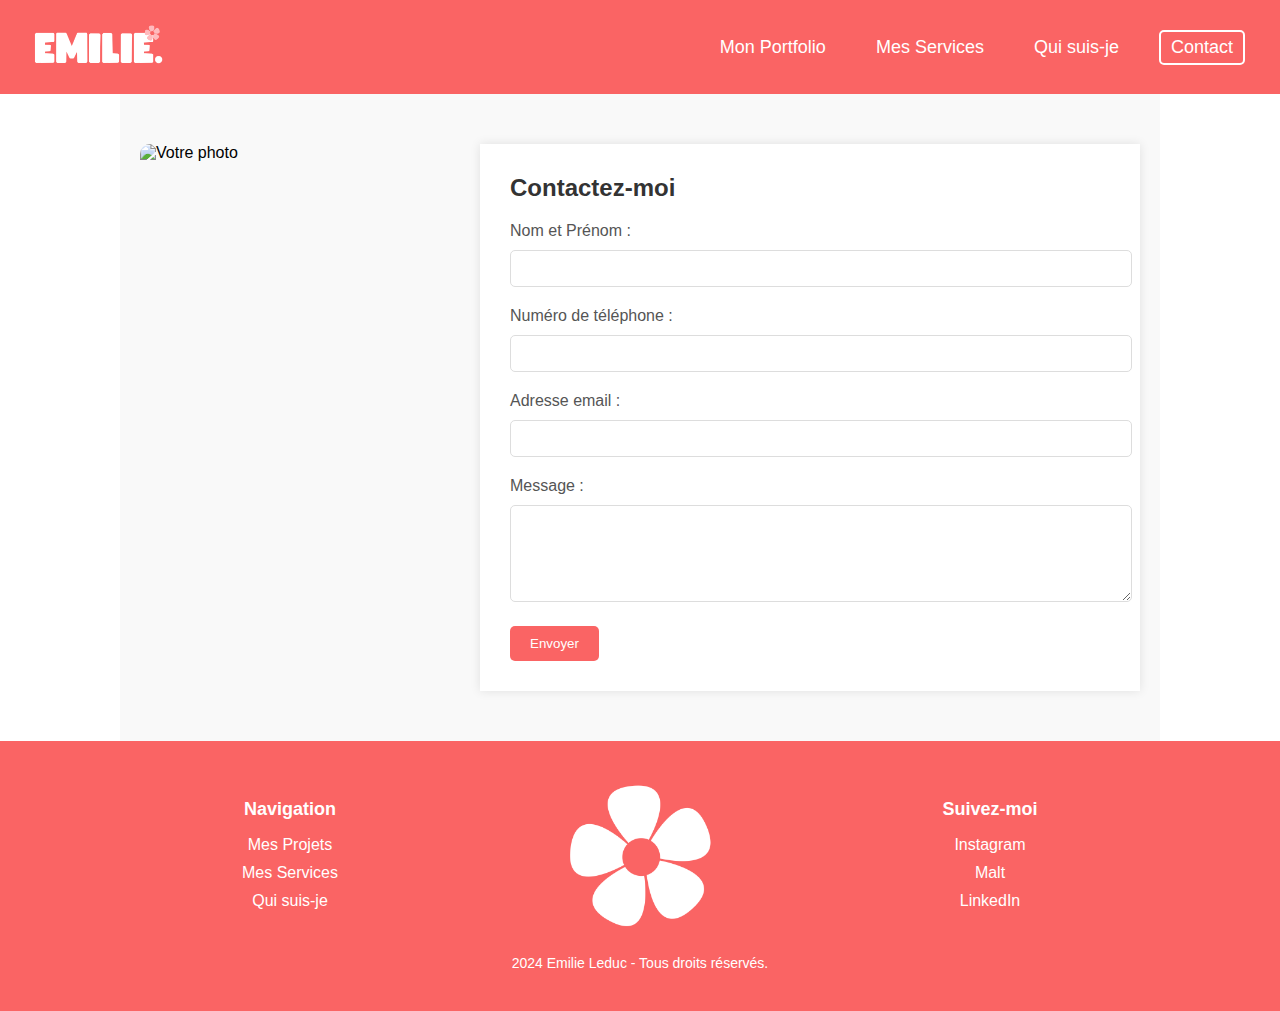
==== contact.html @ 98b1a3d1 "maj" ====
<!DOCTYPE html>
<html lang="fr">
<head>
    <meta charset="UTF-8">
    <meta name="viewport" content="width=device-width, initial-scale=1.0">
    <title>Contact | Emilie Leduc</title>
    <link rel="icon" type="image/png" sizes="32x32" href="favicon-32x32.png"> <!-- Ajout du favicon -->
    <link rel="stylesheet" href="style.css">
    <style>
        body {
            font-family: Arial, sans-serif;
            margin: 0;
            padding: 0;
            background-color: #ffffff;
        }

        /* Header layout */
        header {
            background-color: #fa6464;
            color: white;
            padding: 20px;
            display: flex;
            justify-content: space-between;
            align-items: center;
        }

        header .logo {
            width: 200px;
        }

        nav {
            display: flex;
            align-items: center;
        }

        nav a {
            color: white;
            text-decoration: none;
            margin: 0 15px;
            font-size: 18px;
            padding: 5px 10px;
        }

        nav a#contact-link {
            border: 2px solid white;
            border-radius: 5px;
            transition: background-color 0.3s ease, color 0.3s ease;
        }

        nav a#contact-link:hover {
            background-color: white;
            color: #fa6464;
        }

        .contact-section {
            display: flex;
            justify-content: space-between;
            padding: 50px 20px;
            max-width: 1000px;
            margin: 0 auto;
            background-color: #f9f9f9;
        }

        .contact-section img {
            width: 300px;
            height: auto;
            border-radius: 10px;
            object-fit: cover;
        }

        .contact-form {
            background-color: white;
            padding: 30px;
            box-shadow: 0 0 10px rgba(0, 0, 0, 0.1);
            width: 100%;
            max-width: 600px;
            margin-left: 20px;
        }

        .contact-form h2 {
            margin-top: 0;
            font-size: 24px;
            color: #333;
        }

        .contact-form label {
            display: block;
            margin-bottom: 10px;
            color: #555;
        }

        .contact-form input,
        .contact-form textarea {
            width: 100%;
            padding: 10px;
            margin-bottom: 20px;
            border: 1px solid #ddd;
            border-radius: 5px;
        }

        .contact-form button {
            padding: 10px 20px;
            background-color: #fa6464;
            color: white;
            border: none;
            border-radius: 5px;
            cursor: pointer;
        }

        .contact-form button:hover {
            background-color: #ff8a8a;
        }

        footer {
            text-align: center;
            background-color: #fa6464;
            color: white;
            padding: 40px 20px;
        }

        .footer-container {
            display: flex;
            justify-content: space-between;
            max-width: 1000px;
            margin: 0 auto;
        }

        .footer-column {
            width: 30%;
            text-align: center;
        }

        .footer-column h3 {
            margin-bottom: 15px;
            font-size: 18px;
        }

        .footer-column ul {
            list-style-type: none;
            padding: 0;
        }

        .footer-column ul li {
            margin-bottom: 10px;
        }

        .footer-column ul li a {
            color: white;
            text-decoration: none;
            transition: color 0.3s ease;
        }

        .footer-column ul li a:hover {
            color: #ffe0e6;
        }

        .fleur {
            width: 150px; /* Taille ajustée à 150px */
            height: auto;
        }

        .footer-bottom {
            text-align: center;
            margin-top: 20px;
        }

        .footer-bottom p {
            margin: 0;
            font-size: 14px;
            color: white;
        }
    </style>
</head>

<body>
    <header>
        <a href="index.html">
            <img src="logo.png" alt="Logo Emilie Leduc" class="logo">
        </a>
        
        <!-- Menu de navigation à droite -->
        <nav>
            <a href="#portfolio">Mon Portfolio</a>
            <a href="#services">Mes Services</a>
            <a href="#moi">Qui suis-je</a>
            <a href="#contact" id="contact-link">Contact</a>
        </nav>
    </header>

    <!-- Section de contact -->
    <div class="contact-section">
        <!-- Image à gauche -->
        <img src="votre-photo.jpg" alt="Votre photo">

        <!-- Formulaire de contact à droite -->
        <div class="contact-form">
            <h2>Contactez-moi</h2>
            <form action="send_mail.php" method="POST">
                <label for="name">Nom et Prénom :</label>
                <input type="text" id="name" name="name" required>

                <label for="phone">Numéro de téléphone :</label>
                <input type="tel" id="phone" name="phone" required>

                <label for="email">Adresse email :</label>
                <input type="email" id="email" name="email" required>

                <label for="message">Message :</label>
                <textarea id="message" name="message" rows="5" required></textarea>

                <button type="submit">Envoyer</button>
            </form>
        </div>
    </div>

    <footer>
        <div class="footer-container">
            <div class="footer-column">
                <h3 class="white-text">Navigation</h3>
                <ul>
                    <li><a href="projects.html">Mes Projets</a></li>
                    <li><a href="services.html">Mes Services</a></li>
                    <li><a href="about.html">Qui suis-je</a></li>
                </ul>
            </div>

            <div class="footer-column">
                <img src="fleur.png" alt="Fleur" class="fleur">
            </div>

            <div class="footer-column">
                <h3 class="white-text">Suivez-moi</h3>
                <ul>
                    <li><a href="https://www.instagram.com/instagram" target="_blank">Instagram</a></li>
                    <li><a href="https://www.malt.fr/profile/emilieleduc1" target="_blank">Malt</a></li>
                    <li><a href="https://www.linkedin.com/in/e-leduc" target="_blank">LinkedIn</a></li>
                </ul>
            </div>
        </div>
        <div class="footer-bottom">
            <p>2024 Emilie Leduc - Tous droits réservés.</p>
        </div>
    </footer>
</body>
</html>
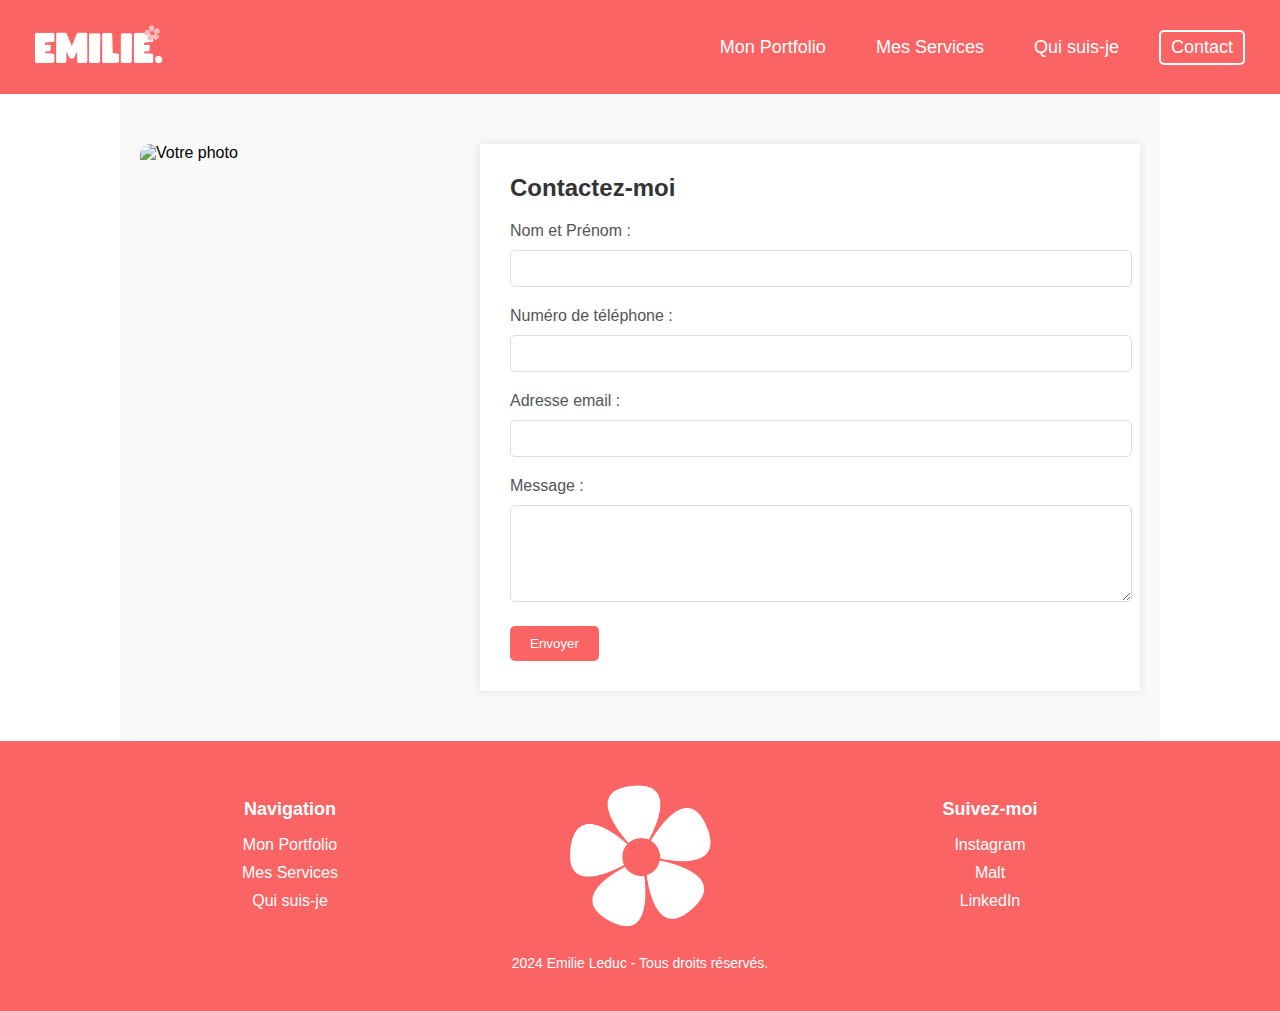
==== commit 15d4dcc9: "maj2710" ====
--- a/contact.html
+++ b/contact.html
@@ -4,193 +4,30 @@
     <meta charset="UTF-8">
     <meta name="viewport" content="width=device-width, initial-scale=1.0">
     <title>Contact | Emilie Leduc</title>
-    <link rel="icon" type="image/png" sizes="32x32" href="favicon-32x32.png"> <!-- Ajout du favicon -->
-    <link rel="stylesheet" href="style.css">
-    <style>
-        body {
-            font-family: Arial, sans-serif;
-            margin: 0;
-            padding: 0;
-            background-color: #ffffff;
-        }
+    <link rel="icon" type="image/png" sizes="32x32" href="images/favicon-32x32.png"> <!-- Ajout du favicon -->
+    <link rel="stylesheet" href="style/style.css">
 
-        /* Header layout */
-        header {
-            background-color: #fa6464;
-            color: white;
-            padding: 20px;
-            display: flex;
-            justify-content: space-between;
-            align-items: center;
-        }
-
-        header .logo {
-            width: 200px;
-        }
-
-        nav {
-            display: flex;
-            align-items: center;
-        }
-
-        nav a {
-            color: white;
-            text-decoration: none;
-            margin: 0 15px;
-            font-size: 18px;
-            padding: 5px 10px;
-        }
-
-        nav a#contact-link {
-            border: 2px solid white;
-            border-radius: 5px;
-            transition: background-color 0.3s ease, color 0.3s ease;
-        }
-
-        nav a#contact-link:hover {
-            background-color: white;
-            color: #fa6464;
-        }
-
-        .contact-section {
-            display: flex;
-            justify-content: space-between;
-            padding: 50px 20px;
-            max-width: 1000px;
-            margin: 0 auto;
-            background-color: #f9f9f9;
-        }
-
-        .contact-section img {
-            width: 300px;
-            height: auto;
-            border-radius: 10px;
-            object-fit: cover;
-        }
-
-        .contact-form {
-            background-color: white;
-            padding: 30px;
-            box-shadow: 0 0 10px rgba(0, 0, 0, 0.1);
-            width: 100%;
-            max-width: 600px;
-            margin-left: 20px;
-        }
-
-        .contact-form h2 {
-            margin-top: 0;
-            font-size: 24px;
-            color: #333;
-        }
-
-        .contact-form label {
-            display: block;
-            margin-bottom: 10px;
-            color: #555;
-        }
-
-        .contact-form input,
-        .contact-form textarea {
-            width: 100%;
-            padding: 10px;
-            margin-bottom: 20px;
-            border: 1px solid #ddd;
-            border-radius: 5px;
-        }
-
-        .contact-form button {
-            padding: 10px 20px;
-            background-color: #fa6464;
-            color: white;
-            border: none;
-            border-radius: 5px;
-            cursor: pointer;
-        }
-
-        .contact-form button:hover {
-            background-color: #ff8a8a;
-        }
-
-        footer {
-            text-align: center;
-            background-color: #fa6464;
-            color: white;
-            padding: 40px 20px;
-        }
-
-        .footer-container {
-            display: flex;
-            justify-content: space-between;
-            max-width: 1000px;
-            margin: 0 auto;
-        }
-
-        .footer-column {
-            width: 30%;
-            text-align: center;
-        }
-
-        .footer-column h3 {
-            margin-bottom: 15px;
-            font-size: 18px;
-        }
-
-        .footer-column ul {
-            list-style-type: none;
-            padding: 0;
-        }
-
-        .footer-column ul li {
-            margin-bottom: 10px;
-        }
-
-        .footer-column ul li a {
-            color: white;
-            text-decoration: none;
-            transition: color 0.3s ease;
-        }
-
-        .footer-column ul li a:hover {
-            color: #ffe0e6;
-        }
-
-        .fleur {
-            width: 150px; /* Taille ajustée à 150px */
-            height: auto;
-        }
-
-        .footer-bottom {
-            text-align: center;
-            margin-top: 20px;
-        }
-
-        .footer-bottom p {
-            margin: 0;
-            font-size: 14px;
-            color: white;
-        }
-    </style>
 </head>
 
 <body>
     <header>
         <a href="index.html">
-            <img src="logo.png" alt="Logo Emilie Leduc" class="logo">
+            <img src="images/logo.png" alt="Logo Emilie Leduc" class="logo">
         </a>
         
         <!-- Menu de navigation à droite -->
         <nav>
-            <a href="#portfolio">Mon Portfolio</a>
-            <a href="#services">Mes Services</a>
-            <a href="#moi">Qui suis-je</a>
-            <a href="#contact" id="contact-link">Contact</a>
+            <a href="portfolio.html">Mon Portfolio</a>
+            <a href="services.html">Mes Services</a>
+            <a href="moi.html">Qui suis-je</a>
+            <a href="contact.html" id="contact-link">Contact</a>
         </nav>
     </header>
 
     <!-- Section de contact -->
     <div class="contact-section">
         <!-- Image à gauche -->
-        <img src="votre-photo.jpg" alt="Votre photo">
+        <img src="images/votre-photo.jpg" alt="Votre photo">
 
         <!-- Formulaire de contact à droite -->
         <div class="contact-form">
@@ -218,14 +55,14 @@
             <div class="footer-column">
                 <h3 class="white-text">Navigation</h3>
                 <ul>
-                    <li><a href="projects.html">Mes Projets</a></li>
+                    <li><a href="portfolio.html">Mon Portfolio</a></li>
                     <li><a href="services.html">Mes Services</a></li>
-                    <li><a href="about.html">Qui suis-je</a></li>
+                    <li><a href="moi.html">Qui suis-je</a></li>
                 </ul>
             </div>
 
             <div class="footer-column">
-                <img src="fleur.png" alt="Fleur" class="fleur">
+                <img src="images/fleur.png" alt="Fleur" class="fleur">
             </div>
 
             <div class="footer-column">
--- a/style/style.css
+++ b/style/style.css
@@ -0,0 +1,200 @@
+body {
+    font-family: Arial, sans-serif;
+    margin: 0;
+    padding: 0;
+    background-color: #ffffff;
+}
+
+/* Header layout */
+header {
+    background-color: #fa6464;
+    color: white;
+    padding: 20px;
+    display: flex;
+    justify-content: space-between;
+    align-items: center;
+}
+
+header .logo {
+    width: 200px;
+}
+
+nav {
+    display: flex;
+    align-items: center;
+}
+
+nav a {
+    color: white;
+    text-decoration: none;
+    margin: 0 15px;
+    font-size: 18px;
+    padding: 5px 10px;
+}
+
+nav a#contact-link {
+    border: 2px solid white;
+    border-radius: 5px;
+    transition: background-color 0.3s ease, color 0.3s ease;
+}
+
+nav a#contact-link:hover {
+    background-color: white;
+    color: #fa6464;
+}
+
+.contact-section {
+    display: flex;
+    justify-content: space-between;
+    padding: 50px 20px;
+    max-width: 1000px;
+    margin: 0 auto;
+    background-color: #f9f9f9;
+}
+
+.contact-section img {
+    width: 300px;
+    height: auto;
+    border-radius: 10px;
+    object-fit: cover;
+}
+
+.contact-form {
+    background-color: white;
+    padding: 30px;
+    box-shadow: 0 0 10px rgba(0, 0, 0, 0.1);
+    width: 100%;
+    max-width: 600px;
+    margin-left: 20px;
+}
+
+.contact-form h2 {
+    margin-top: 0;
+    font-size: 24px;
+    color: #333;
+}
+
+.contact-form label {
+    display: block;
+    margin-bottom: 10px;
+    color: #555;
+}
+
+.contact-form input,
+.contact-form textarea {
+    width: 100%;
+    padding: 10px;
+    margin-bottom: 20px;
+    border: 1px solid #ddd;
+    border-radius: 5px;
+}
+
+.contact-form button {
+    padding: 10px 20px;
+    background-color: #fa6464;
+    color: white;
+    border: none;
+    border-radius: 5px;
+    cursor: pointer;
+}
+
+.contact-form button:hover {
+    background-color: #ff8a8a;
+}
+
+footer {
+    text-align: center;
+    background-color: #fa6464;
+    color: white;
+    padding: 40px 20px;
+}
+
+.footer-container {
+    display: flex;
+    justify-content: space-between;
+    max-width: 1000px;
+    margin: 0 auto;
+}
+
+.footer-column {
+    width: 30%;
+    text-align: center;
+}
+
+.footer-column h3 {
+    margin-bottom: 15px;
+    font-size: 18px;
+}
+
+.footer-column ul {
+    list-style-type: none;
+    padding: 0;
+}
+
+.footer-column ul li {
+    margin-bottom: 10px;
+}
+
+.footer-column ul li a {
+    color: white;
+    text-decoration: none;
+    transition: color 0.3s ease;
+}
+
+.footer-column ul li a:hover {
+    color: #ffe0e6;
+}
+
+.fleur {
+    width: 150px; /* Taille ajustée à 150px */
+    height: auto;
+}
+
+.footer-bottom {
+    text-align: center;
+    margin-top: 20px;
+}
+
+.footer-bottom p {
+    margin: 0;
+    font-size: 14px;
+    color: white;
+}
+
+.project-card {
+    position: relative;
+    overflow: hidden;
+}
+
+.project-card:hover {
+    transform: translateY(-10px);
+}
+
+.project-card .overlay {
+    position: absolute;
+    top: 0;
+    left: 0;
+    right: 0;
+    bottom: 0;
+    display: flex;
+    flex-direction: column;
+    align-items: center;
+    justify-content: center;
+    background-color: rgba(0, 0, 0, 0.6);
+    color: white;
+    opacity: 0;
+    transition: opacity 0.3s;
+}
+
+.project-card:hover .overlay {
+    opacity: 1;
+}
+
+.card-title {
+    margin-bottom: 0.5rem;
+}
+
+.card-link {
+    text-decoration: none;
+    color: inherit;
+}
